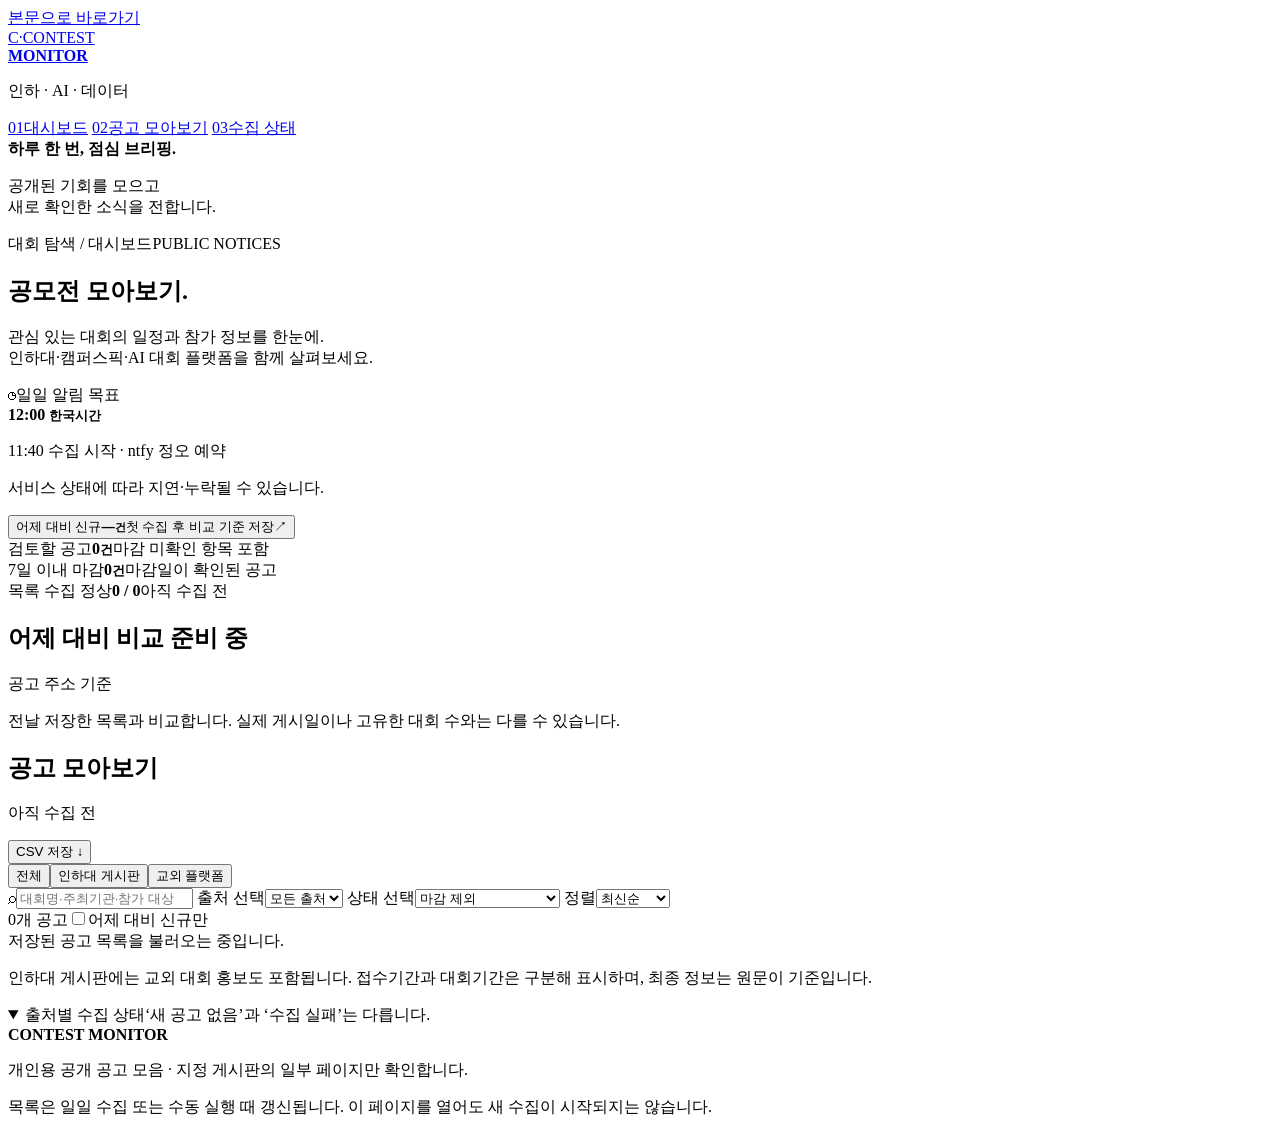
==== web/index.template.html @ e073e257 "Initial commit" ====
<!doctype html>
<html lang="ko">
<head>
  <meta charset="utf-8"><meta name="viewport" content="width=device-width,initial-scale=1">
  <meta name="color-scheme" content="light">
  <meta name="description" content="인하대·캠퍼스픽·AI 대회 플랫폼의 공고, 접수기간, 참가 정보와 어제 대비 신규 공고를 한곳에서 확인합니다.">
  <title>공모전 모아보기 · Contest Monitor</title>
  <style>/*__STYLE__*/</style>
</head>
<body>
<a class="skip-link" href="#mainContent">본문으로 바로가기</a>
<div class="app-shell">
  <aside class="sidebar" aria-label="프로젝트 탐색">
    <a class="brand" href="#overview" aria-label="공모전 모아보기 개요"><span class="brand-mark" aria-hidden="true">C<span>·</span></span><span>CONTEST<br><strong>MONITOR</strong></span></a>
    <p class="sidebar-caption">인하 · AI · 데이터</p>
    <nav aria-label="페이지 섹션">
      <a class="nav-item current" aria-current="location" href="#overview"><span aria-hidden="true">01</span>대시보드</a>
      <a class="nav-item" href="#opportunities"><span aria-hidden="true">02</span>공고 모아보기</a>
      <a class="nav-item" href="#source-status"><span aria-hidden="true">03</span>수집 상태</a>
    </nav>
    <div class="sidebar-bottom">
      <a id="repoLink" class="repo-link" hidden>GitHub에서 보기 <span aria-hidden="true">↗</span></a>
      <div class="sidebar-note"><strong>하루 한 번, 점심 브리핑.</strong><p>공개된 기회를 모으고<br>새로 확인한 소식을 전합니다.</p></div>
    </div>
  </aside>
  <div class="workspace">
    <header class="workspace-top"><span>대회 탐색 <span aria-hidden="true">/</span> 대시보드</span><span class="top-tag">PUBLIC NOTICES</span><a id="repoLinkMobile" class="mobile-repo" hidden>GitHub <span aria-hidden="true">↗</span></a></header>
    <main id="mainContent" tabindex="-1">
      <div id="demoBanner" class="banner demo" hidden><strong>디자인 미리보기</strong> 아래 공고·날짜·건수는 모두 가상 데이터이며 실제 모집 공고가 아닙니다.</div>
      <div id="staleBanner" class="banner warn" hidden role="status"></div>
      <section class="hero" id="overview" aria-labelledby="pageTitle">
        <div class="hero-copy"><h1 id="pageTitle">공모전 모아보기<span class="title-dot" aria-hidden="true">.</span></h1><p>관심 있는 대회의 일정과 참가 정보를 한눈에.<br>인하대·캠퍼스픽·AI 대회 플랫폼을 함께 살펴보세요.</p></div>
        <aside class="schedule" aria-label="일일 알림 일정"><div class="schedule-heading"><span class="clock-mark" aria-hidden="true">◷</span><span>일일 알림 목표</span></div><strong>12:00 <small>한국시간</small></strong><p>11:40 수집 시작 · ntfy 정오 예약</p><p class="schedule-note">서비스 상태에 따라 지연·누락될 수 있습니다.</p></aside>
      </section>
      <section class="stats" aria-label="공고 요약">
        <button type="button" class="stat stat-featured" id="showNew" aria-label="비교 기준 이후 신규 공고만 보기"><span id="newCountLabel">어제 대비 신규</span><strong><span id="newCount">—</span><small>건</small></strong><span class="stat-note" id="newCountNote">첫 수집 후 비교 기준 저장</span><span class="stat-action" aria-hidden="true">↗</span></button>
        <div class="stat"><span>검토할 공고</span><strong><span id="totalCount">0</span><small>건</small></strong><span class="stat-note">마감 미확인 항목 포함</span></div>
        <div class="stat"><span>7일 이내 마감</span><strong><span id="dueCount">0</span><small>건</small></strong><span class="stat-note">마감일이 확인된 공고</span></div>
        <div class="stat"><span>목록 수집 정상</span><strong id="sourceCount">0 / 0</strong><span class="stat-note" id="sourceNote">아직 수집 전</span></div>
      </section>
      <section class="comparison" aria-label="어제 대비 신규 집계 기준">
        <div class="comparison-heading"><h2 id="comparisonTitle">어제 대비 비교 준비 중</h2><span class="basis-tag">공고 주소 기준</span></div>
        <p id="comparisonRange" class="comparison-range"></p><div id="dailySourceCounts" class="source-chips" aria-label="출처별 신규 공고 수"></div>
        <p id="comparisonNote" class="comparison-note">전날 저장한 목록과 비교합니다. 실제 게시일이나 고유한 대회 수와는 다를 수 있습니다.</p>
      </section>
      <section class="panel" id="opportunities" aria-labelledby="listTitle">
        <div class="panel-heading"><div><h2 id="listTitle">공고 모아보기</h2><p id="updatedAt">아직 수집 전</p></div><button class="secondary" id="csvButton" type="button">CSV 저장 <span aria-hidden="true">↓</span></button></div>
        <div class="group-tabs" role="group" aria-label="출처 구분"><button type="button" class="tab selected" data-group="all" aria-pressed="true">전체</button><button type="button" class="tab" data-group="inha" aria-pressed="false">인하대 게시판</button><button type="button" class="tab" data-group="external" aria-pressed="false">교외 플랫폼</button></div>
        <div class="controls">
          <label class="search"><span aria-hidden="true">⌕</span><input type="search" id="searchInput" placeholder="대회명·주최기관·참가 대상 검색" aria-label="대회명, 주최기관, 참가 대상 검색"></label>
          <label class="select-label"><span class="sr-only">출처 선택</span><select id="sourceFilter"><option value="all">모든 출처</option></select></label>
          <label class="select-label"><span class="sr-only">상태 선택</span><select id="statusFilter"><option value="review">마감 제외</option><option value="all">전체 상태</option><option value="active">기한 남음 / 접수 표시</option><option value="unknown">마감 미확인</option><option value="upcoming">접수 예정</option><option value="closed">마감 / 종료</option></select></label>
          <label class="select-label"><span class="sr-only">정렬</span><select id="sortFilter"><option value="newest">최신순</option><option value="deadline">마감일순</option></select></label>
        </div>
        <div class="results-meta"><span id="resultCount" aria-live="polite">0개 공고</span><label class="new-toggle"><input type="checkbox" id="newOnly"><span id="newOnlyLabel">어제 대비 신규만</span></label></div>
        <div id="loading" class="loading" role="status">저장된 공고 목록을 불러오는 중입니다.</div>
        <noscript><p class="banner warn">이 목록을 검색하고 상세정보를 보려면 JavaScript를 허용하세요. GitHub README에서도 공고 표를 확인할 수 있습니다.</p></noscript>
        <div id="items" class="items"></div>
        <div id="empty" class="empty" hidden><span class="empty-symbol" aria-hidden="true">⌕</span><h3>조건에 맞는 공고가 없습니다.</h3><p>검색어나 필터를 바꿔보세요.<br>수집 오류가 없는지는 아래에서 확인할 수 있습니다.</p><button id="resetFilters" type="button" class="secondary">검색·필터 초기화</button></div>
        <p class="list-note">인하대 게시판에는 교외 대회 홍보도 포함됩니다. 접수기간과 대회기간은 구분해 표시하며, 최종 정보는 원문이 기준입니다.</p>
      </section>
      <details class="health" id="source-status" open><summary><span>출처별 수집 상태</span><span class="health-hint">‘새 공고 없음’과 ‘수집 실패’는 다릅니다.</span></summary><div id="sourceHealth"></div></details>
      <footer><strong>CONTEST MONITOR</strong><p>개인용 공개 공고 모음 · 지정 게시판의 일부 페이지만 확인합니다.</p><p>목록은 일일 수집 또는 수동 실행 때 갱신됩니다. 이 페이지를 열어도 새 수집이 시작되지는 않습니다.</p></footer>
    </main>
  </div>
</div>
<script id="app-data" type="application/json">/*__DATA__*/</script><script>/*__APP__*/</script>
</body></html>
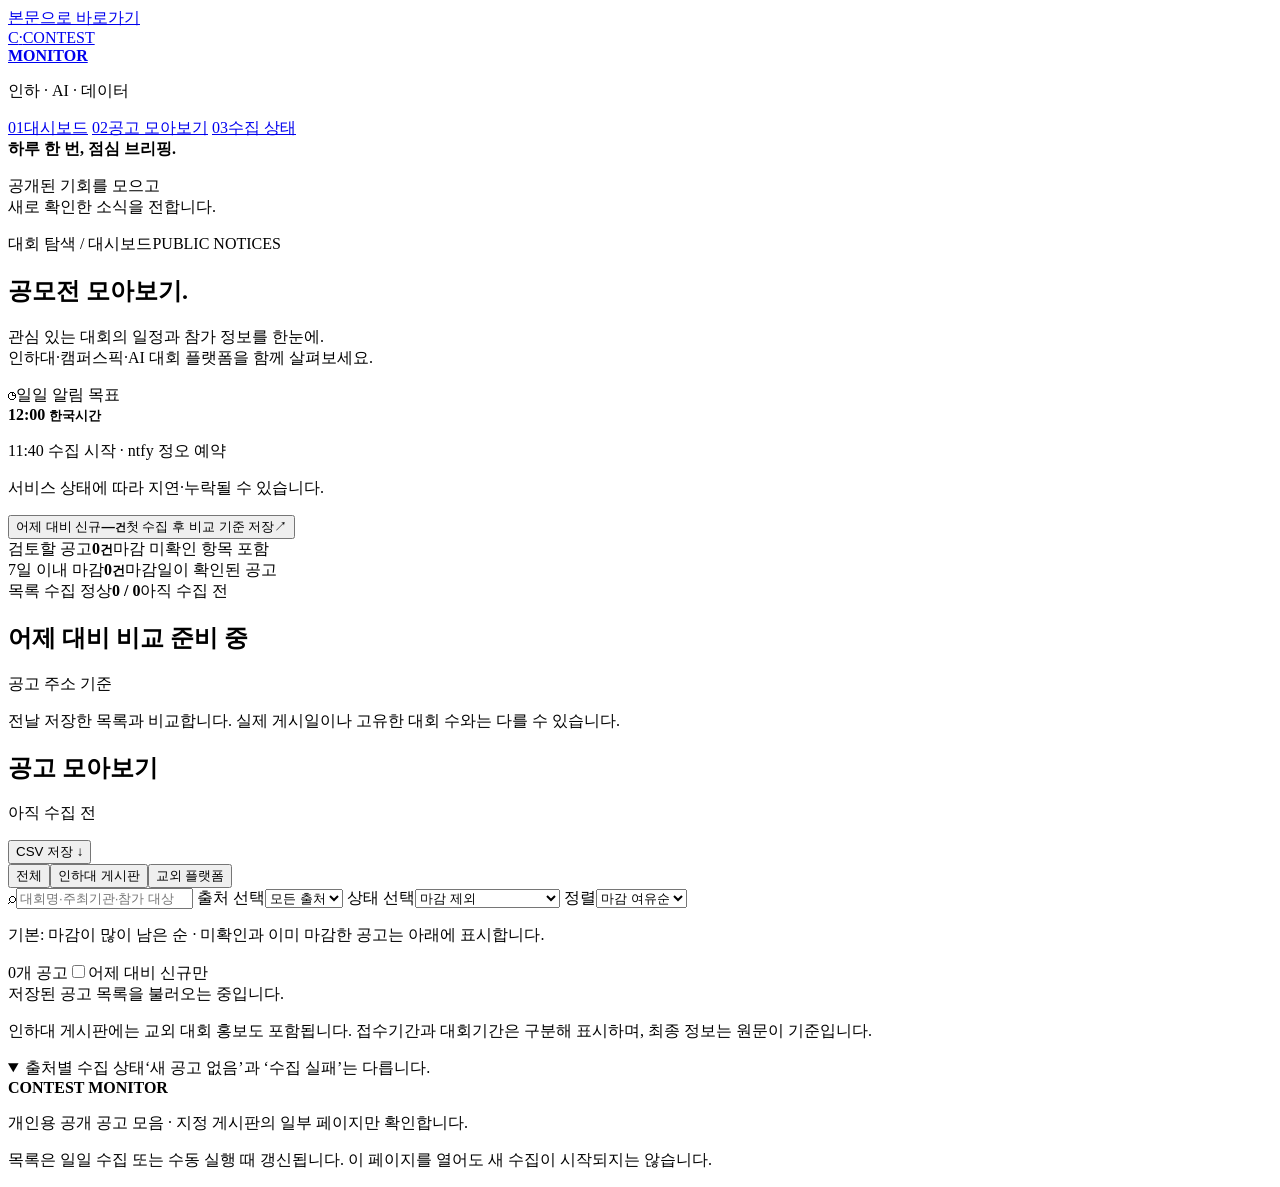
==== commit d97e55f1: "v4" ====
--- a/web/index.template.html
+++ b/web/index.template.html
@@ -50,8 +50,9 @@
           <label class="search"><span aria-hidden="true">⌕</span><input type="search" id="searchInput" placeholder="대회명·주최기관·참가 대상 검색" aria-label="대회명, 주최기관, 참가 대상 검색"></label>
           <label class="select-label"><span class="sr-only">출처 선택</span><select id="sourceFilter"><option value="all">모든 출처</option></select></label>
           <label class="select-label"><span class="sr-only">상태 선택</span><select id="statusFilter"><option value="review">마감 제외</option><option value="all">전체 상태</option><option value="active">기한 남음 / 접수 표시</option><option value="unknown">마감 미확인</option><option value="upcoming">접수 예정</option><option value="closed">마감 / 종료</option></select></label>
-          <label class="select-label"><span class="sr-only">정렬</span><select id="sortFilter"><option value="newest">최신순</option><option value="deadline">마감일순</option></select></label>
+          <label class="select-label"><span class="sr-only">정렬</span><select id="sortFilter"><option value="remaining" selected>마감 여유순</option><option value="deadline">마감 임박순</option><option value="newest">최신순</option></select></label>
         </div>
+        <p class="sort-guidance">기본: 마감이 많이 남은 순 · 미확인과 이미 마감한 공고는 아래에 표시합니다.</p>
         <div class="results-meta"><span id="resultCount" aria-live="polite">0개 공고</span><label class="new-toggle"><input type="checkbox" id="newOnly"><span id="newOnlyLabel">어제 대비 신규만</span></label></div>
         <div id="loading" class="loading" role="status">저장된 공고 목록을 불러오는 중입니다.</div>
         <noscript><p class="banner warn">이 목록을 검색하고 상세정보를 보려면 JavaScript를 허용하세요. GitHub README에서도 공고 표를 확인할 수 있습니다.</p></noscript>
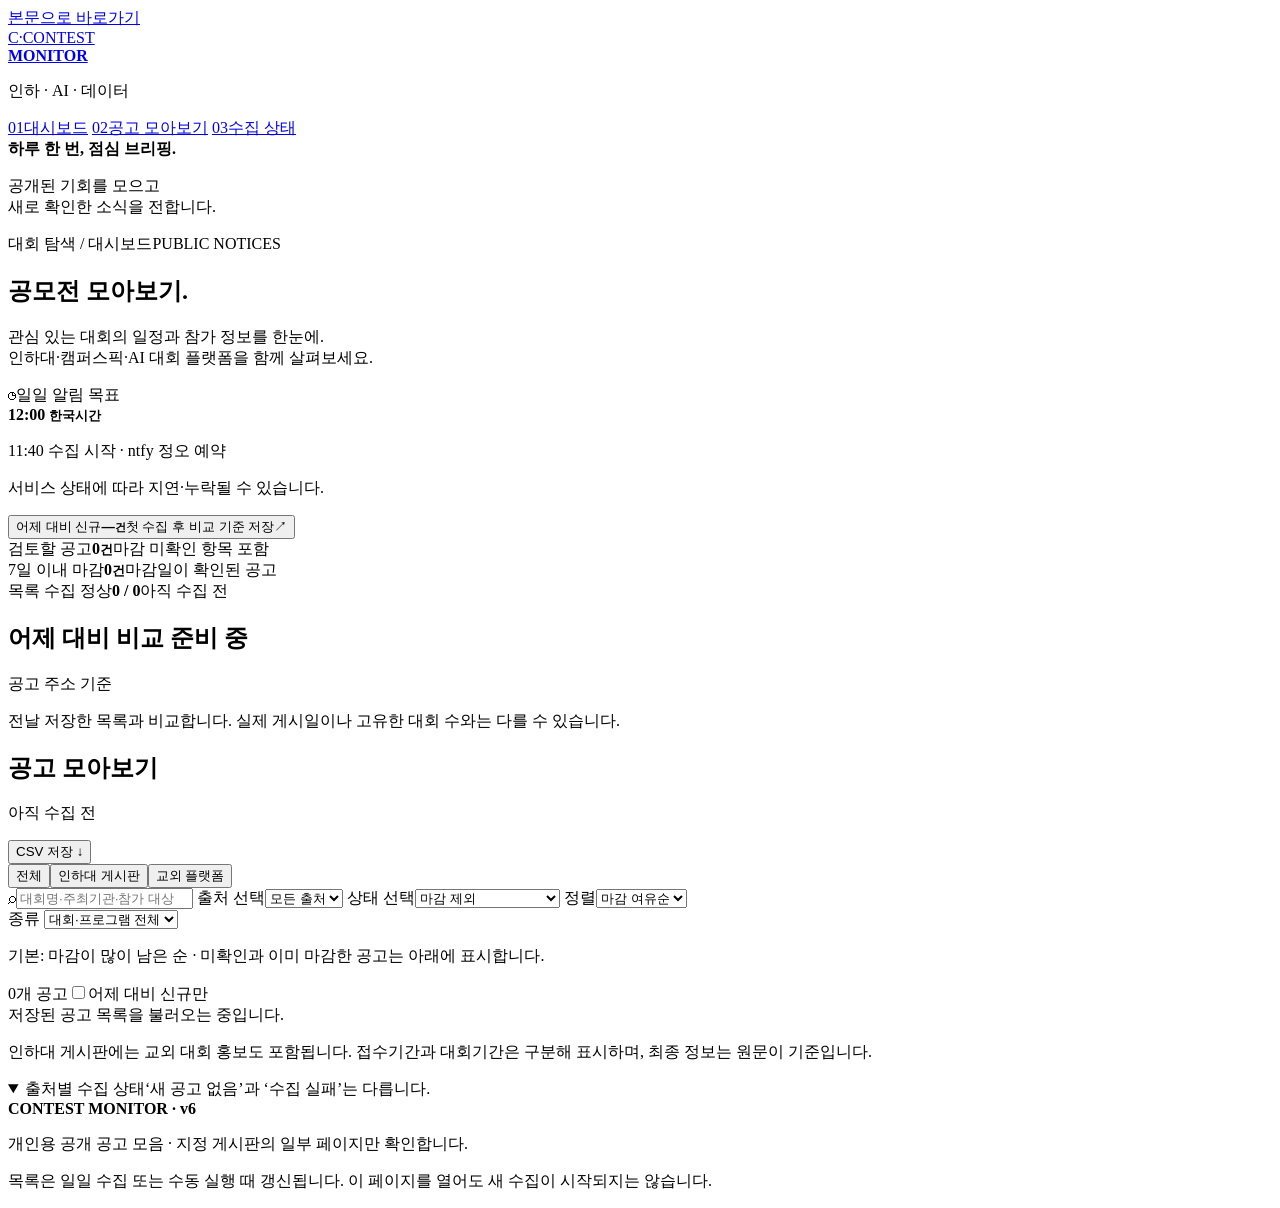
==== commit 97064fb4: "v6" ====
--- a/web/index.template.html
+++ b/web/index.template.html
@@ -52,6 +52,7 @@
           <label class="select-label"><span class="sr-only">상태 선택</span><select id="statusFilter"><option value="review">마감 제외</option><option value="all">전체 상태</option><option value="active">기한 남음 / 접수 표시</option><option value="unknown">마감 미확인</option><option value="upcoming">접수 예정</option><option value="closed">마감 / 종료</option></select></label>
           <label class="select-label"><span class="sr-only">정렬</span><select id="sortFilter"><option value="remaining" selected>마감 여유순</option><option value="deadline">마감 임박순</option><option value="newest">최신순</option></select></label>
         </div>
+        <label class="kind-control">종류 <select id="kindFilter" aria-label="공고 종류"><option value="all">대회·프로그램 전체</option><option value="contest">공모전·경진대회</option><option value="program">프로그램·교육</option><option value="other">기타 참여 기회</option></select></label>
         <p class="sort-guidance">기본: 마감이 많이 남은 순 · 미확인과 이미 마감한 공고는 아래에 표시합니다.</p>
         <div class="results-meta"><span id="resultCount" aria-live="polite">0개 공고</span><label class="new-toggle"><input type="checkbox" id="newOnly"><span id="newOnlyLabel">어제 대비 신규만</span></label></div>
         <div id="loading" class="loading" role="status">저장된 공고 목록을 불러오는 중입니다.</div>
@@ -61,7 +62,7 @@
         <p class="list-note">인하대 게시판에는 교외 대회 홍보도 포함됩니다. 접수기간과 대회기간은 구분해 표시하며, 최종 정보는 원문이 기준입니다.</p>
       </section>
       <details class="health" id="source-status" open><summary><span>출처별 수집 상태</span><span class="health-hint">‘새 공고 없음’과 ‘수집 실패’는 다릅니다.</span></summary><div id="sourceHealth"></div></details>
-      <footer><strong>CONTEST MONITOR</strong><p>개인용 공개 공고 모음 · 지정 게시판의 일부 페이지만 확인합니다.</p><p>목록은 일일 수집 또는 수동 실행 때 갱신됩니다. 이 페이지를 열어도 새 수집이 시작되지는 않습니다.</p></footer>
+      <footer><strong>CONTEST MONITOR · v6</strong><p>개인용 공개 공고 모음 · 지정 게시판의 일부 페이지만 확인합니다.</p><p>목록은 일일 수집 또는 수동 실행 때 갱신됩니다. 이 페이지를 열어도 새 수집이 시작되지는 않습니다.</p></footer>
     </main>
   </div>
 </div>
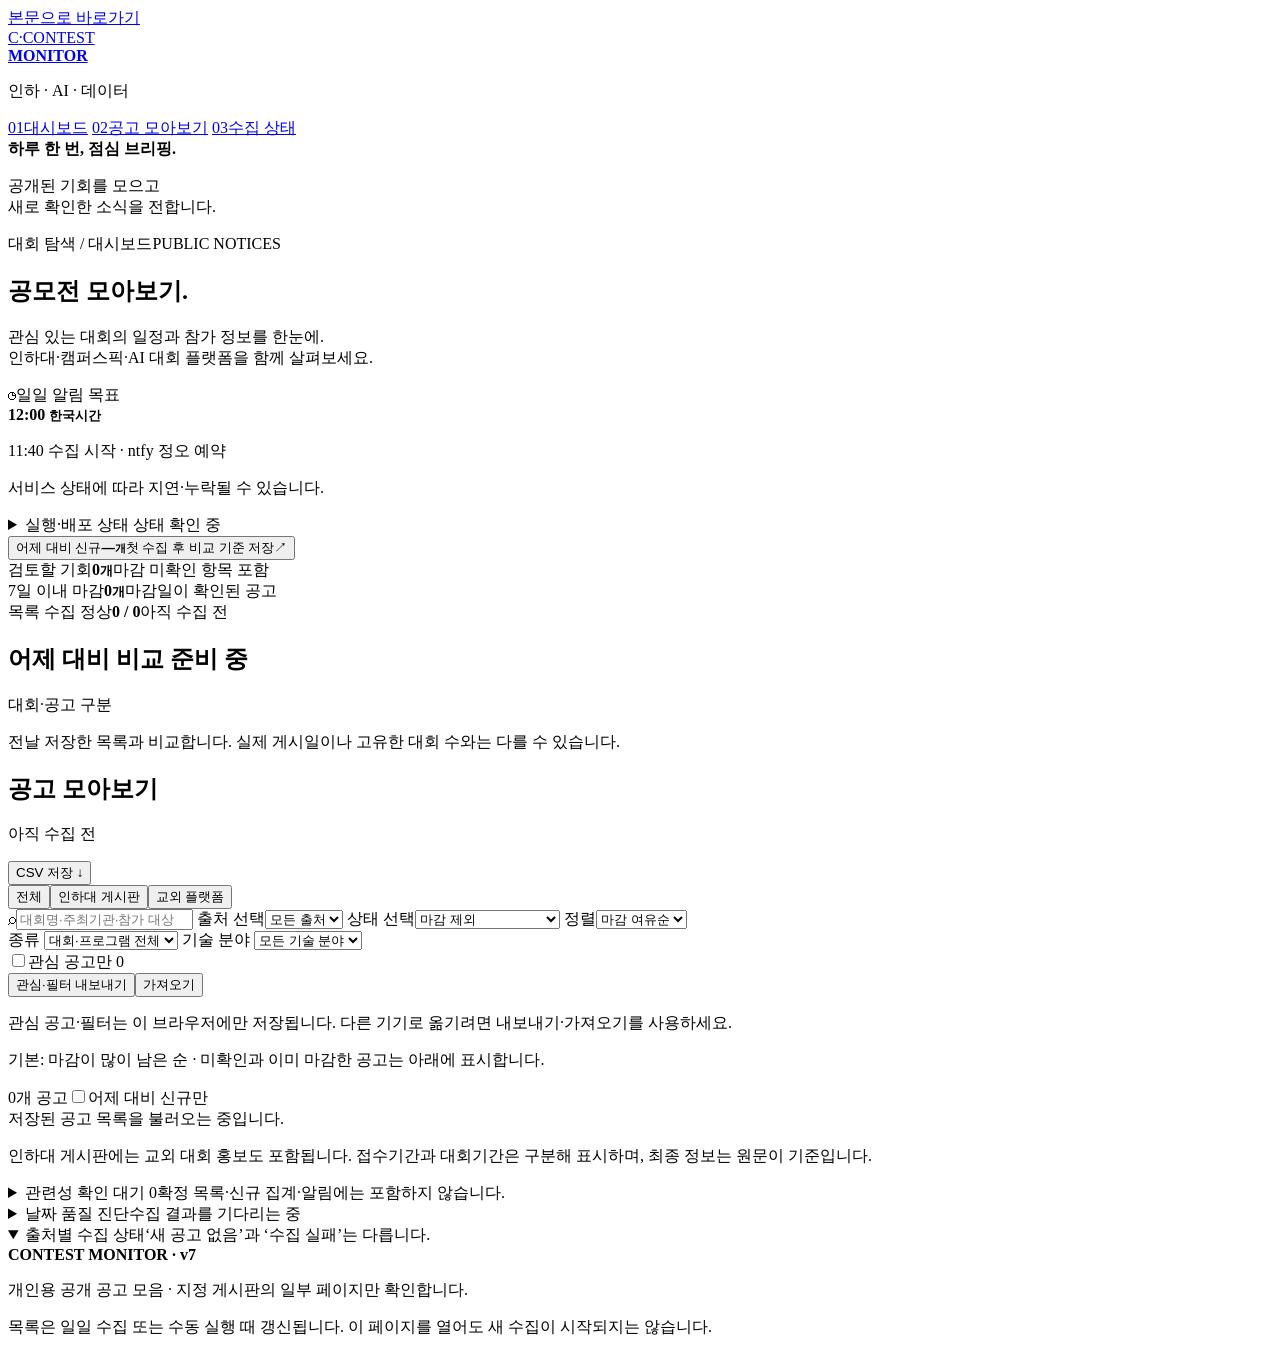
==== commit c10d282a: "v7" ====
--- a/web/index.template.html
+++ b/web/index.template.html
@@ -32,14 +32,15 @@
         <div class="hero-copy"><h1 id="pageTitle">공모전 모아보기<span class="title-dot" aria-hidden="true">.</span></h1><p>관심 있는 대회의 일정과 참가 정보를 한눈에.<br>인하대·캠퍼스픽·AI 대회 플랫폼을 함께 살펴보세요.</p></div>
         <aside class="schedule" aria-label="일일 알림 일정"><div class="schedule-heading"><span class="clock-mark" aria-hidden="true">◷</span><span>일일 알림 목표</span></div><strong>12:00 <small>한국시간</small></strong><p>11:40 수집 시작 · ntfy 정오 예약</p><p class="schedule-note">서비스 상태에 따라 지연·누락될 수 있습니다.</p></aside>
       </section>
+      <details class="runtime-panel" id="runtime-panel"><summary>실행·배포 상태 <span id="runtimeSummary">상태 확인 중</span></summary><dl class="runtime-grid" id="runtimeDetails"></dl><p id="workflowLive" class="detail-note"></p></details>
       <section class="stats" aria-label="공고 요약">
-        <button type="button" class="stat stat-featured" id="showNew" aria-label="비교 기준 이후 신규 공고만 보기"><span id="newCountLabel">어제 대비 신규</span><strong><span id="newCount">—</span><small>건</small></strong><span class="stat-note" id="newCountNote">첫 수집 후 비교 기준 저장</span><span class="stat-action" aria-hidden="true">↗</span></button>
-        <div class="stat"><span>검토할 공고</span><strong><span id="totalCount">0</span><small>건</small></strong><span class="stat-note">마감 미확인 항목 포함</span></div>
-        <div class="stat"><span>7일 이내 마감</span><strong><span id="dueCount">0</span><small>건</small></strong><span class="stat-note">마감일이 확인된 공고</span></div>
+        <button type="button" class="stat stat-featured" id="showNew" aria-label="비교 기준 이후 신규 공고만 보기"><span id="newCountLabel">어제 대비 신규</span><strong><span id="newCount">—</span><small>개</small></strong><span class="stat-note" id="newCountNote">첫 수집 후 비교 기준 저장</span><span class="stat-action" aria-hidden="true">↗</span></button>
+        <div class="stat"><span>검토할 기회</span><strong><span id="totalCount">0</span><small>개</small></strong><span class="stat-note">마감 미확인 항목 포함</span></div>
+        <div class="stat"><span>7일 이내 마감</span><strong><span id="dueCount">0</span><small>개</small></strong><span class="stat-note">마감일이 확인된 공고</span></div>
         <div class="stat"><span>목록 수집 정상</span><strong id="sourceCount">0 / 0</strong><span class="stat-note" id="sourceNote">아직 수집 전</span></div>
       </section>
       <section class="comparison" aria-label="어제 대비 신규 집계 기준">
-        <div class="comparison-heading"><h2 id="comparisonTitle">어제 대비 비교 준비 중</h2><span class="basis-tag">공고 주소 기준</span></div>
+        <div class="comparison-heading"><h2 id="comparisonTitle">어제 대비 비교 준비 중</h2><span class="basis-tag">대회·공고 구분</span></div>
         <p id="comparisonRange" class="comparison-range"></p><div id="dailySourceCounts" class="source-chips" aria-label="출처별 신규 공고 수"></div>
         <p id="comparisonNote" class="comparison-note">전날 저장한 목록과 비교합니다. 실제 게시일이나 고유한 대회 수와는 다를 수 있습니다.</p>
       </section>
@@ -53,6 +54,10 @@
           <label class="select-label"><span class="sr-only">정렬</span><select id="sortFilter"><option value="remaining" selected>마감 여유순</option><option value="deadline">마감 임박순</option><option value="newest">최신순</option></select></label>
         </div>
         <label class="kind-control">종류 <select id="kindFilter" aria-label="공고 종류"><option value="all">대회·프로그램 전체</option><option value="contest">공모전·경진대회</option><option value="program">프로그램·교육</option><option value="other">기타 참여 기회</option></select></label>
+        <label class="kind-control">기술 분야 <select id="fieldFilter" aria-label="기술 분야"><option value="all">모든 기술 분야</option><option value="data_analysis">데이터 분석</option><option value="model_development">AI 모델 개발</option><option value="service_development">AI 서비스 개발</option><option value="creative_ai">AI 영상·디자인</option><option value="general_ai">AI·데이터 일반</option></select></label>
+        <div class="personal-toolbar"><label class="new-toggle"><input id="favoriteOnly" type="checkbox">관심 공고만 <span id="favoriteCount">0</span></label><div class="personal-actions"><button id="exportPersonal" class="secondary" type="button">관심·필터 내보내기</button><button id="importPersonal" class="secondary" type="button">가져오기</button><input id="importPersonalFile" type="file" accept=".json,application/json" hidden></div></div>
+        <p class="personal-note" id="personalNotice" role="status">관심 공고·필터는 이 브라우저에만 저장됩니다. 다른 기기로 옮기려면 내보내기·가져오기를 사용하세요.</p>
+        <section id="urgentFavorites" class="urgent-favorites" hidden aria-labelledby="urgentTitle"><h3 id="urgentTitle">관심 공고 중 7일 이내 마감</h3><div id="urgentItems"></div></section>
         <p class="sort-guidance">기본: 마감이 많이 남은 순 · 미확인과 이미 마감한 공고는 아래에 표시합니다.</p>
         <div class="results-meta"><span id="resultCount" aria-live="polite">0개 공고</span><label class="new-toggle"><input type="checkbox" id="newOnly"><span id="newOnlyLabel">어제 대비 신규만</span></label></div>
         <div id="loading" class="loading" role="status">저장된 공고 목록을 불러오는 중입니다.</div>
@@ -61,10 +66,12 @@
         <div id="empty" class="empty" hidden><span class="empty-symbol" aria-hidden="true">⌕</span><h3>조건에 맞는 공고가 없습니다.</h3><p>검색어나 필터를 바꿔보세요.<br>수집 오류가 없는지는 아래에서 확인할 수 있습니다.</p><button id="resetFilters" type="button" class="secondary">검색·필터 초기화</button></div>
         <p class="list-note">인하대 게시판에는 교외 대회 홍보도 포함됩니다. 접수기간과 대회기간은 구분해 표시하며, 최종 정보는 원문이 기준입니다.</p>
       </section>
+      <details class="health" id="reviewSection"><summary><span>관련성 확인 대기 <span id="reviewCount">0</span></span><span class="health-hint">확정 목록·신규 집계·알림에는 포함하지 않습니다.</span></summary><div id="reviewItems"></div><p class="list-note">자동 검사로 주제를 확정하지 못한 공고입니다. 원문을 확인한 뒤 추가 수집 또는 수집 기준을 조정하세요. 이 화면에서 원격 데이터를 변경하지는 않습니다.</p></details>
+      <details class="health" id="qualitySection"><summary><span>날짜 품질 진단</span><span class="health-hint" id="qualitySummary">수집 결과를 기다리는 중</span></summary><p class="list-note" id="qualityBasis"></p><div id="qualityDetails"></div></details>
       <details class="health" id="source-status" open><summary><span>출처별 수집 상태</span><span class="health-hint">‘새 공고 없음’과 ‘수집 실패’는 다릅니다.</span></summary><div id="sourceHealth"></div></details>
-      <footer><strong>CONTEST MONITOR · v6</strong><p>개인용 공개 공고 모음 · 지정 게시판의 일부 페이지만 확인합니다.</p><p>목록은 일일 수집 또는 수동 실행 때 갱신됩니다. 이 페이지를 열어도 새 수집이 시작되지는 않습니다.</p></footer>
+      <footer><strong>CONTEST MONITOR · v7</strong><p>개인용 공개 공고 모음 · 지정 게시판의 일부 페이지만 확인합니다.</p><p>목록은 일일 수집 또는 수동 실행 때 갱신됩니다. 이 페이지를 열어도 새 수집이 시작되지는 않습니다.</p></footer>
     </main>
   </div>
 </div>
-<script id="app-data" type="application/json">/*__DATA__*/</script><script>/*__APP__*/</script>
+<script id="app-data" type="application/json">/*__DATA__*/</script><script>/*__RUNTIME__*/</script><script>/*__PERSONAL__*/</script><script>/*__APP__*/</script>
 </body></html>
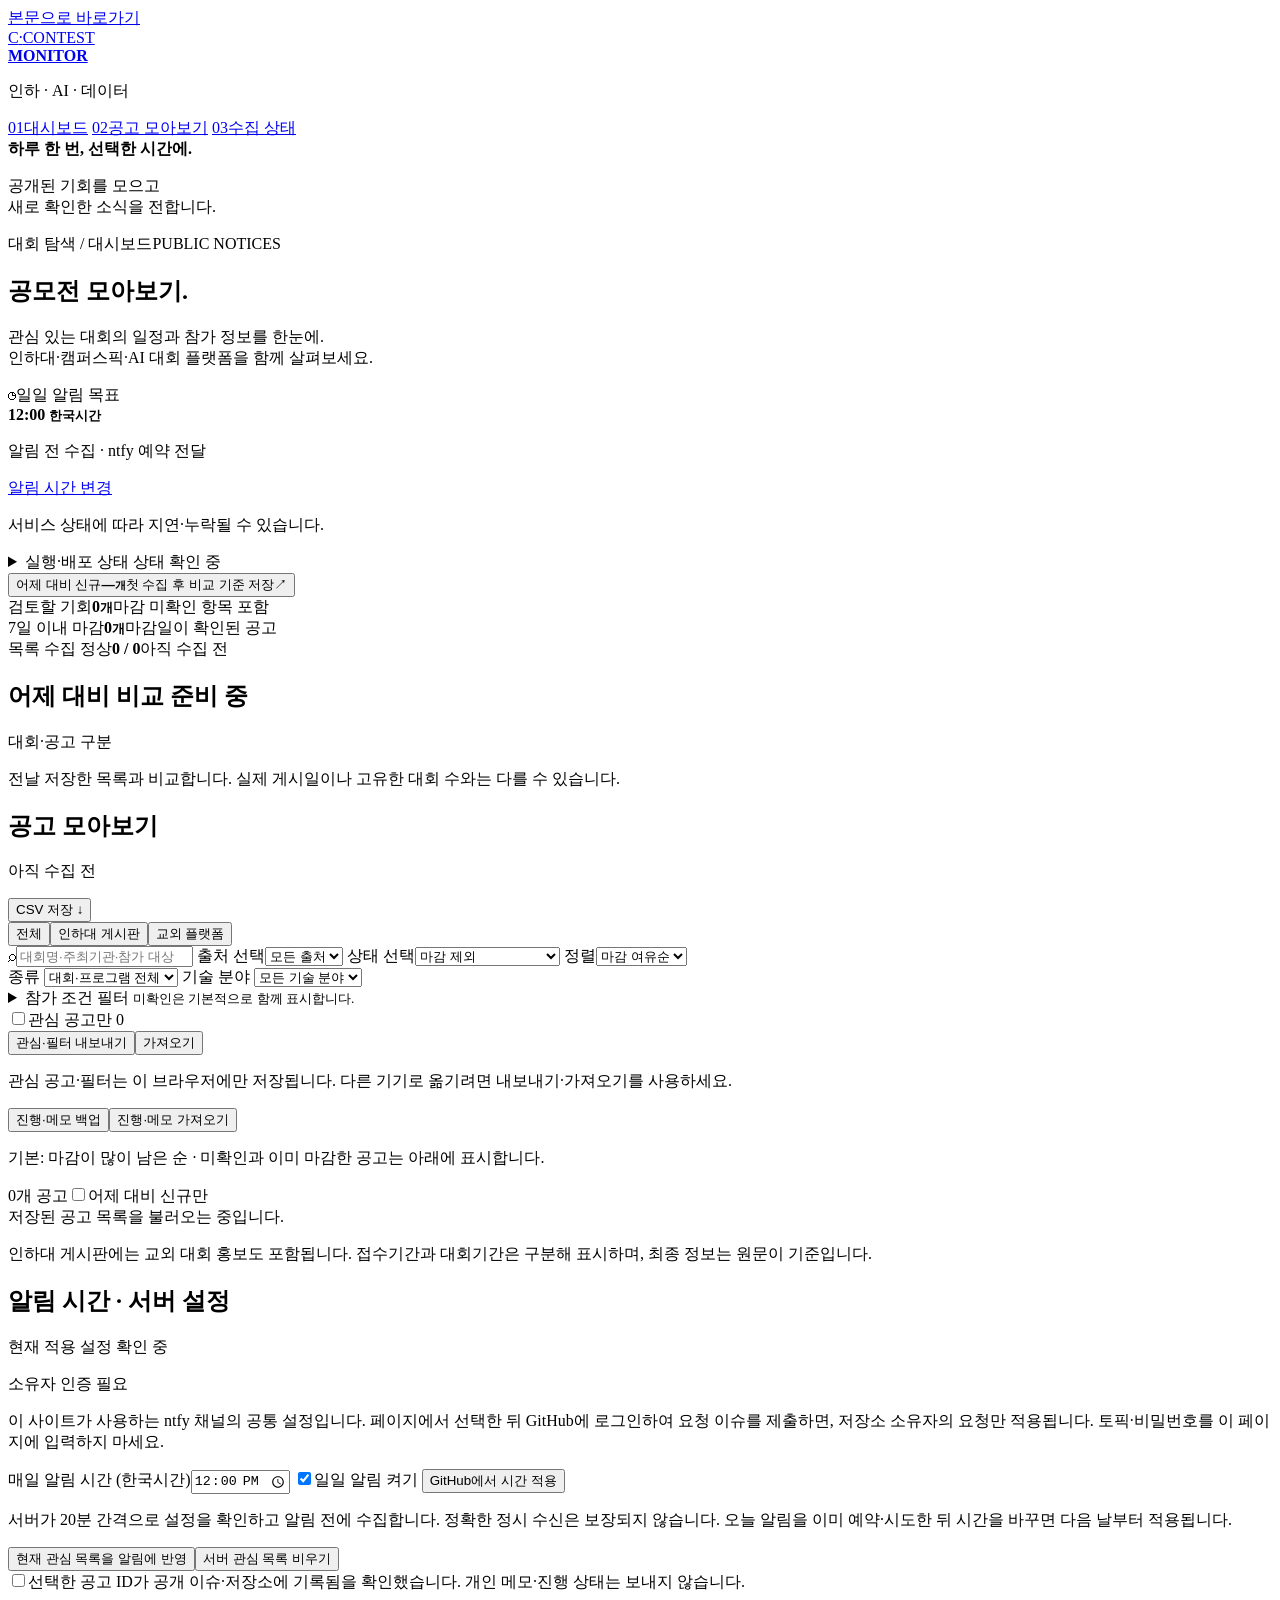
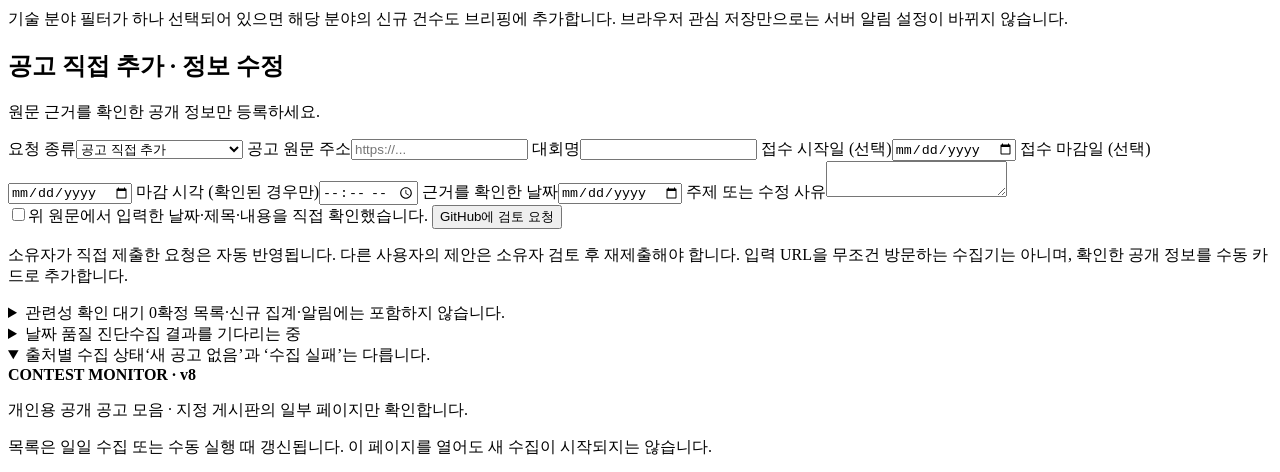
==== commit 28b2c278: "v8" ====
--- a/web/index.template.html
+++ b/web/index.template.html
@@ -20,7 +20,7 @@
     </nav>
     <div class="sidebar-bottom">
       <a id="repoLink" class="repo-link" hidden>GitHub에서 보기 <span aria-hidden="true">↗</span></a>
-      <div class="sidebar-note"><strong>하루 한 번, 점심 브리핑.</strong><p>공개된 기회를 모으고<br>새로 확인한 소식을 전합니다.</p></div>
+      <div class="sidebar-note"><strong>하루 한 번, 선택한 시간에.</strong><p>공개된 기회를 모으고<br>새로 확인한 소식을 전합니다.</p></div>
     </div>
   </aside>
   <div class="workspace">
@@ -30,7 +30,7 @@
       <div id="staleBanner" class="banner warn" hidden role="status"></div>
       <section class="hero" id="overview" aria-labelledby="pageTitle">
         <div class="hero-copy"><h1 id="pageTitle">공모전 모아보기<span class="title-dot" aria-hidden="true">.</span></h1><p>관심 있는 대회의 일정과 참가 정보를 한눈에.<br>인하대·캠퍼스픽·AI 대회 플랫폼을 함께 살펴보세요.</p></div>
-        <aside class="schedule" aria-label="일일 알림 일정"><div class="schedule-heading"><span class="clock-mark" aria-hidden="true">◷</span><span>일일 알림 목표</span></div><strong>12:00 <small>한국시간</small></strong><p>11:40 수집 시작 · ntfy 정오 예약</p><p class="schedule-note">서비스 상태에 따라 지연·누락될 수 있습니다.</p></aside>
+        <aside class="schedule" aria-label="일일 알림 일정"><div class="schedule-heading"><span class="clock-mark" aria-hidden="true">◷</span><span>일일 알림 목표</span></div><strong><span id="notificationClock">12:00</span> <small>한국시간</small></strong><p>알림 전 수집 · ntfy 예약 전달</p><a class="detail-link" href="#notification-settings" id="openNotificationSettings">알림 시간 변경</a><p class="schedule-note">서비스 상태에 따라 지연·누락될 수 있습니다.</p></aside>
       </section>
       <details class="runtime-panel" id="runtime-panel"><summary>실행·배포 상태 <span id="runtimeSummary">상태 확인 중</span></summary><dl class="runtime-grid" id="runtimeDetails"></dl><p id="workflowLive" class="detail-note"></p></details>
       <section class="stats" aria-label="공고 요약">
@@ -44,6 +44,7 @@
         <p id="comparisonRange" class="comparison-range"></p><div id="dailySourceCounts" class="source-chips" aria-label="출처별 신규 공고 수"></div>
         <p id="comparisonNote" class="comparison-note">전날 저장한 목록과 비교합니다. 실제 게시일이나 고유한 대회 수와는 다를 수 있습니다.</p>
       </section>
+      <div id="qualityAlertBanner" class="banner warn" hidden role="status"></div>
       <section class="panel" id="opportunities" aria-labelledby="listTitle">
         <div class="panel-heading"><div><h2 id="listTitle">공고 모아보기</h2><p id="updatedAt">아직 수집 전</p></div><button class="secondary" id="csvButton" type="button">CSV 저장 <span aria-hidden="true">↓</span></button></div>
         <div class="group-tabs" role="group" aria-label="출처 구분"><button type="button" class="tab selected" data-group="all" aria-pressed="true">전체</button><button type="button" class="tab" data-group="inha" aria-pressed="false">인하대 게시판</button><button type="button" class="tab" data-group="external" aria-pressed="false">교외 플랫폼</button></div>
@@ -55,9 +56,16 @@
         </div>
         <label class="kind-control">종류 <select id="kindFilter" aria-label="공고 종류"><option value="all">대회·프로그램 전체</option><option value="contest">공모전·경진대회</option><option value="program">프로그램·교육</option><option value="other">기타 참여 기회</option></select></label>
         <label class="kind-control">기술 분야 <select id="fieldFilter" aria-label="기술 분야"><option value="all">모든 기술 분야</option><option value="data_analysis">데이터 분석</option><option value="model_development">AI 모델 개발</option><option value="service_development">AI 서비스 개발</option><option value="creative_ai">AI 영상·디자인</option><option value="general_ai">AI·데이터 일반</option></select></label>
-        <div class="personal-toolbar"><label class="new-toggle"><input id="favoriteOnly" type="checkbox">관심 공고만 <span id="favoriteCount">0</span></label><div class="personal-actions"><button id="exportPersonal" class="secondary" type="button">관심·필터 내보내기</button><button id="importPersonal" class="secondary" type="button">가져오기</button><input id="importPersonalFile" type="file" accept=".json,application/json" hidden></div></div>
+        
+<details class="eligibility-filters"><summary>참가 조건 필터 <small>미확인은 기본적으로 함께 표시합니다.</small></summary>
+<div id="eligibilityControls" class="form-grid"></div>
+<label class="check-row"><input type="checkbox" id="includeUnknown" checked>조건이 미확인인 공고도 보기</label>
+<p class="detail-note">명시된 조건의 탐색 도구입니다. 나이·지역·전공 등 추가 제한과 최종 참가 자격은 원문을 확인하세요. 선택값은 이 브라우저에만 저장됩니다.</p></details>
+<div class="personal-toolbar"><label class="new-toggle"><input id="favoriteOnly" type="checkbox">관심 공고만 <span id="favoriteCount">0</span></label><div class="personal-actions"><button id="exportPersonal" class="secondary" type="button">관심·필터 내보내기</button><button id="importPersonal" class="secondary" type="button">가져오기</button><input id="importPersonalFile" type="file" accept=".json,application/json" hidden></div></div>
         <p class="personal-note" id="personalNotice" role="status">관심 공고·필터는 이 브라우저에만 저장됩니다. 다른 기기로 옮기려면 내보내기·가져오기를 사용하세요.</p>
-        <section id="urgentFavorites" class="urgent-favorites" hidden aria-labelledby="urgentTitle"><h3 id="urgentTitle">관심 공고 중 7일 이내 마감</h3><div id="urgentItems"></div></section>
+        
+<div class="personal-actions v8-backup"><button id="exportPlanner" type="button" class="secondary">진행·메모 백업</button><button id="importPlanner" type="button" class="secondary">진행·메모 가져오기</button><input id="plannerFile" type="file" accept=".json" hidden><span id="plannerNotice" class="detail-note" role="status"></span></div>
+<section id="urgentFavorites" class="urgent-favorites" hidden aria-labelledby="urgentTitle"><h3 id="urgentTitle">관심 공고 중 7일 이내 마감</h3><div id="urgentItems"></div></section>
         <p class="sort-guidance">기본: 마감이 많이 남은 순 · 미확인과 이미 마감한 공고는 아래에 표시합니다.</p>
         <div class="results-meta"><span id="resultCount" aria-live="polite">0개 공고</span><label class="new-toggle"><input type="checkbox" id="newOnly"><span id="newOnlyLabel">어제 대비 신규만</span></label></div>
         <div id="loading" class="loading" role="status">저장된 공고 목록을 불러오는 중입니다.</div>
@@ -66,12 +74,50 @@
         <div id="empty" class="empty" hidden><span class="empty-symbol" aria-hidden="true">⌕</span><h3>조건에 맞는 공고가 없습니다.</h3><p>검색어나 필터를 바꿔보세요.<br>수집 오류가 없는지는 아래에서 확인할 수 있습니다.</p><button id="resetFilters" type="button" class="secondary">검색·필터 초기화</button></div>
         <p class="list-note">인하대 게시판에는 교외 대회 홍보도 포함됩니다. 접수기간과 대회기간은 구분해 표시하며, 최종 정보는 원문이 기준입니다.</p>
       </section>
-      <details class="health" id="reviewSection"><summary><span>관련성 확인 대기 <span id="reviewCount">0</span></span><span class="health-hint">확정 목록·신규 집계·알림에는 포함하지 않습니다.</span></summary><div id="reviewItems"></div><p class="list-note">자동 검사로 주제를 확정하지 못한 공고입니다. 원문을 확인한 뒤 추가 수집 또는 수집 기준을 조정하세요. 이 화면에서 원격 데이터를 변경하지는 않습니다.</p></details>
+      
+<section class="panel settings-panel" id="notification-settings" aria-labelledby="settingsTitle">
+<div class="panel-heading"><div><h2 id="settingsTitle">알림 시간 · 서버 설정</h2><p id="serverRevision">현재 적용 설정 확인 중</p></div><span class="basis-tag">소유자 인증 필요</span></div>
+<p class="list-note">이 사이트가 사용하는 ntfy 채널의 공통 설정입니다. 페이지에서 선택한 뒤 GitHub에 로그인하여 요청 이슈를 제출하면, 저장소 소유자의 요청만 적용됩니다. 토픽·비밀번호를 이 페이지에 입력하지 마세요.</p>
+<form id="notificationForm" class="form-grid">
+<label>매일 알림 시간 (한국시간)<input id="notificationTime" type="time" value="12:00" required></label>
+<label class="check-row"><input id="notificationEnabled" type="checkbox" checked>일일 알림 켜기</label>
+<button class="secondary primary" type="submit">GitHub에서 시간 적용</button>
+</form>
+<p class="detail-note">서버가 20분 간격으로 설정을 확인하고 알림 전에 수집합니다. 정확한 정시 수신은 보장되지 않습니다. 오늘 알림을 이미 예약·시도한 뒤 시간을 바꾸면 다음 날부터 적용됩니다.</p>
+<div class="sync-row"><button id="syncWatchlist" type="button" class="secondary">현재 관심 목록을 알림에 반영</button><button id="clearWatchlist" type="button" class="secondary">서버 관심 목록 비우기</button><span id="serverWatchlistCount"></span></div>
+<label class="check-row"><input id="syncConsent" type="checkbox">선택한 공고 ID가 공개 이슈·저장소에 기록됨을 확인했습니다. 개인 메모·진행 상태는 보내지 않습니다.</label>
+<p class="detail-note">기술 분야 필터가 하나 선택되어 있으면 해당 분야의 신규 건수도 브리핑에 추가합니다. 브라우저 관심 저장만으로는 서버 알림 설정이 바뀌지 않습니다.</p>
+<div id="requestStatus" role="status" class="request-status"></div>
+</section>
+<section class="panel settings-panel" id="manual-notice" aria-labelledby="manualTitle">
+<div class="panel-heading"><div><h2 id="manualTitle">공고 직접 추가 · 정보 수정</h2><p>원문 근거를 확인한 공개 정보만 등록하세요.</p></div></div>
+<form id="manualNoticeForm">
+<div class="form-grid">
+<label>요청 종류<select id="manualKind"><option value="add_notice">공고 직접 추가</option><option value="correct_notice">기존 공고 제목·날짜 수정</option></select></label>
+<label>공고 원문 주소<input id="manualURL" type="url" placeholder="https://..." required maxlength="1800"></label>
+<label>대회명<input id="manualTitleInput" maxlength="180" required></label>
+<label>접수 시작일 (선택)<input id="manualStart" type="date"></label>
+<label>접수 마감일 (선택)<input id="manualDeadline" type="date"></label>
+<label>마감 시각 (확인된 경우만)<input id="manualClock" type="time"></label>
+<label>근거를 확인한 날짜<input id="manualChecked" type="date" required></label>
+<label class="span-full">주제 또는 수정 사유<textarea id="manualSummary" maxlength="300" required rows="2"></textarea></label>
+</div>
+<label class="check-row"><input id="manualEvidence" type="checkbox" required>위 원문에서 입력한 날짜·제목·내용을 직접 확인했습니다.</label>
+<button type="submit" class="secondary">GitHub에 검토 요청</button>
+</form>
+<p class="detail-note">소유자가 직접 제출한 요청은 자동 반영됩니다. 다른 사용자의 제안은 소유자 검토 후 재제출해야 합니다. 입력 URL을 무조건 방문하는 수집기는 아니며, 확인한 공개 정보를 수동 카드로 추가합니다.</p>
+</section>
+<dialog id="reportDialog" aria-labelledby="reportTitle"><form id="reportForm"><h2 id="reportTitle">정보가 달라요</h2><p id="reportContest"></p>
+<label>유형<select id="reportCategory"><option value="date">날짜 오류</option><option value="title">제목 오류</option><option value="irrelevant">관련 없는 공고</option><option value="duplicate">중복</option><option value="broken_link">링크 접속 불가</option><option value="other">기타</option></select></label>
+<label>설명<textarea id="reportDescription" rows="3" maxlength="500" required></textarea></label>
+<p class="detail-note">공개 GitHub 이슈로 전달합니다. 개인정보를 쓰지 마세요. 제출만으로 원본 정보가 자동 변경되지는 않습니다.</p>
+<div class="personal-actions"><button type="button" class="secondary" id="closeReport">취소</button><button type="submit" class="secondary">GitHub에 신고</button></div></form></dialog>
+<details class="health" id="reviewSection"><summary><span>관련성 확인 대기 <span id="reviewCount">0</span></span><span class="health-hint">확정 목록·신규 집계·알림에는 포함하지 않습니다.</span></summary><div id="reviewItems"></div><p class="list-note">자동 검사로 주제를 확정하지 못한 공고입니다. 원문을 확인한 뒤 추가 수집 또는 수집 기준을 조정하세요. 이 화면에서 원격 데이터를 변경하지는 않습니다.</p></details>
       <details class="health" id="qualitySection"><summary><span>날짜 품질 진단</span><span class="health-hint" id="qualitySummary">수집 결과를 기다리는 중</span></summary><p class="list-note" id="qualityBasis"></p><div id="qualityDetails"></div></details>
       <details class="health" id="source-status" open><summary><span>출처별 수집 상태</span><span class="health-hint">‘새 공고 없음’과 ‘수집 실패’는 다릅니다.</span></summary><div id="sourceHealth"></div></details>
-      <footer><strong>CONTEST MONITOR · v7</strong><p>개인용 공개 공고 모음 · 지정 게시판의 일부 페이지만 확인합니다.</p><p>목록은 일일 수집 또는 수동 실행 때 갱신됩니다. 이 페이지를 열어도 새 수집이 시작되지는 않습니다.</p></footer>
+      <footer><strong>CONTEST MONITOR · v8</strong><p>개인용 공개 공고 모음 · 지정 게시판의 일부 페이지만 확인합니다.</p><p>목록은 일일 수집 또는 수동 실행 때 갱신됩니다. 이 페이지를 열어도 새 수집이 시작되지는 않습니다.</p></footer>
     </main>
   </div>
 </div>
-<script id="app-data" type="application/json">/*__DATA__*/</script><script>/*__RUNTIME__*/</script><script>/*__PERSONAL__*/</script><script>/*__APP__*/</script>
+<script id="app-data" type="application/json">/*__DATA__*/</script><script>/*__RUNTIME__*/</script><script>/*__PERSONAL__*/</script><script>/*__PLANNER__*/</script><script>/*__FEATURES__*/</script><script>/*__APP__*/</script>
 </body></html>
